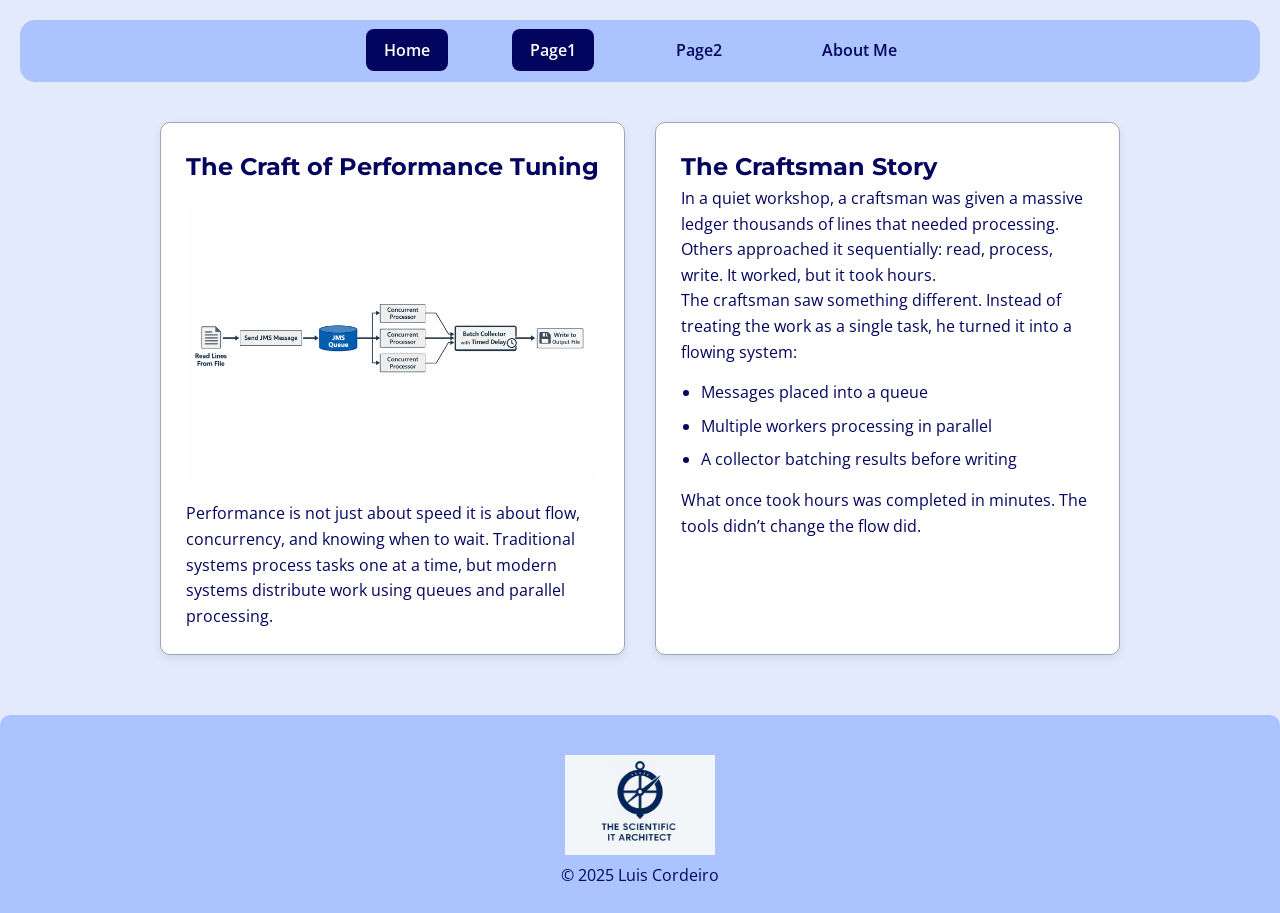
==== page1_index.html @ 40e89829 "initial commit of my local files" ====
<!DOCTYPE html>
<html lang="en">
<head>
    <meta charset="UTF-8">
    <meta name="viewport" content="width=device-width, initial-scale=1.0">
    <title>Page 1 - The craftsman of performance tuning</title>
    <link rel="stylesheet" href="page1_styles.css">
</head>
<body>

    <header>
        <nav class="top-nav">
            <a href="index.html" class="active">Home</a>
             <a href="page1_index.html" class="active">Page1</a>
             <a href="page2.html">Page2</a>
            <a href="aboutme.html">About Me</a>
        </nav>
    </header>

    <main class="content-grid">
        <section class="card" id="section1">
            <h2>The Craft of Performance Tuning</h2>
            <img src="Diagram.png" alt="JMS Processing Diagram" class="section-img">
            <p>
                Performance is not just about speed it is about flow, concurrency,
                and knowing when to wait. Traditional systems process tasks one at a time,
                but modern systems distribute work using queues and parallel processing.
            </p>
        </section>

        <section class="card" id="section2">
            <h2>The Craftsman Story</h2>
            <p>
                In a quiet workshop, a craftsman was given a massive ledger
                thousands of lines that needed processing. Others approached it
                sequentially: read, process, write. It worked, but it took hours.
            </p>
            <p>
                The craftsman saw something different. Instead of treating the work
                as a single task, he turned it into a flowing system:
            </p>
            <ul>
                <li>Messages placed into a queue</li>
                <li>Multiple workers processing in parallel</li>
                <li>A collector batching results before writing</li>
            </ul>
            <p>
                What once took hours was completed in minutes. The tools didn’t change
                the flow did.
            </p>
        </section>
    </main>

    <footer>
         <img src="Logo1.png" alt="Footer Image" class="footer-img">
        <p>© 2025 Luis Cordeiro</p>
    </footer>

</body>
</html>
---- page1_styles.css ----
/* IMPORT GOOGLE FONTS (must be at the very top) */
@import url('https://fonts.googleapis.com/css2?family=Montserrat:wght@400;600;700&family=Open+Sans:wght@300;400;600&display=swap');

/* RESET */
* {
    margin: 0;
    padding: 0;
    box-sizing: border-box;
}

/* BODY */
body {
    font-family: 'Open Sans', system-ui, -apple-system, sans-serif;
    line-height: 1.6;
    color: #03045E; /* Accent 1 */
    background-color: #E2EAFC; /* Primary */
}

/* HEADINGS */
h1, h2, h3 {
    font-family: 'Montserrat', sans-serif;
    color: #03045E;
}

/* NAVIGATION (matches your screenshot exactly) */
.top-nav {
    background-color: #ABC4FF; /* Secondary */
    padding: 18px 0;
    text-align: center;
    border-radius: 15px;
    margin: 20px;
}

/* NAV LINKS */
.top-nav a {
    color: #03045E;
    text-decoration: none;
    font-weight: 600;
    margin: 0 30px;
    padding: 10px 18px;
    border-radius: 8px;
    transition: all 0.25s ease;
}

/* HOVER EFFECT */
.top-nav a:hover {
    background-color: #9CA7BD; /* Accent 2 */
    color: white;
}

/* ACTIVE LINK */
.top-nav a.active {
    background-color: #03045E;
    color: white;
}

/* CONTENT GRID */
.content-grid {
    max-width: 1000px;
    margin: 0 auto;
    padding: 20px;
    display: grid;
    grid-template-columns: 1fr 1fr;
    gap: 30px;
}

/* RESPONSIVE */
@media (max-width: 850px) {
    .content-grid {
        grid-template-columns: 1fr;
    }
}

/* CARD STYLE */
.card {
    background-color: white;
    border: 1px solid #9CA7BD;
    border-radius: 10px;
    padding: 25px;
    box-shadow: 0 4px 10px rgba(0, 0, 0, 0.08);
}

/* IMAGES */
.section-img {
    max-width: 100%;
    height: auto;
    display: block;
    margin: 20px auto;
    border-radius: 8px;
}

/* LISTS */
ul {
    margin: 15px 0 15px 20px;
}

ul li {
    margin-bottom: 8px;
}

/* FOOTER */
footer {
    text-align: center;
    padding: 25px;
    background-color: #ABC4FF;
    margin-top: 40px;
    border-radius: 10px 10px 0 0;
}

.footer-img {
    max-width: 150px;
    margin-top: 15px;
}
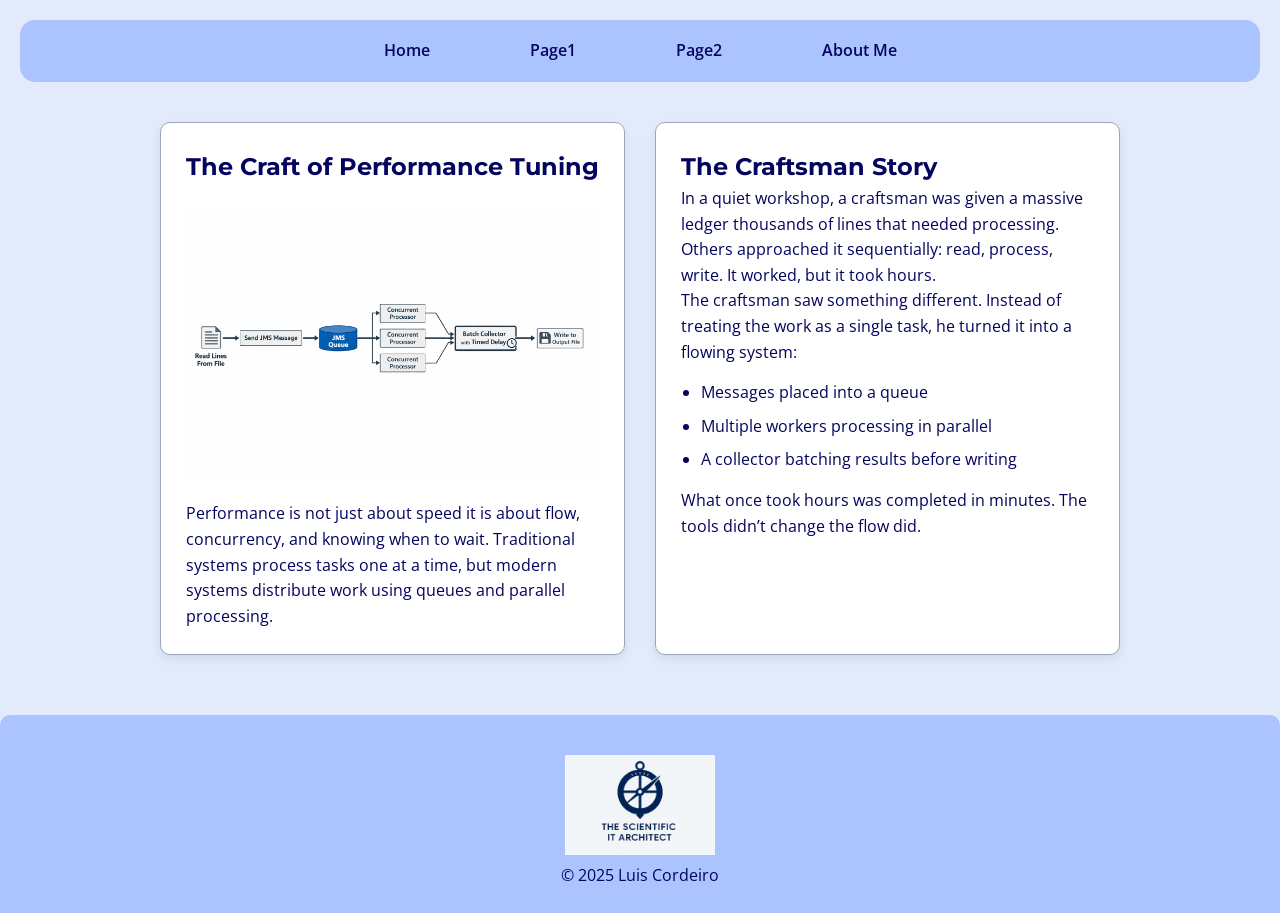
==== commit 90348506: "fixed page2 layout and navigation" ====
--- a/page1_index.html
+++ b/page1_index.html
@@ -3,15 +3,15 @@
 <head>
     <meta charset="UTF-8">
     <meta name="viewport" content="width=device-width, initial-scale=1.0">
-    <title>Page 1 - The craftsman of performance tuning</title>
+    <title>Page 2 - Luis Cordeiro's Website</title>
     <link rel="stylesheet" href="page1_styles.css">
 </head>
 <body>
 
     <header>
         <nav class="top-nav">
-            <a href="index.html" class="active">Home</a>
-             <a href="page1_index.html" class="active">Page1</a>
+            <a href="index.html">Home</a>
+             <a href="page1_index.html">Page1</a>
              <a href="page2.html">Page2</a>
             <a href="aboutme.html">About Me</a>
         </nav>
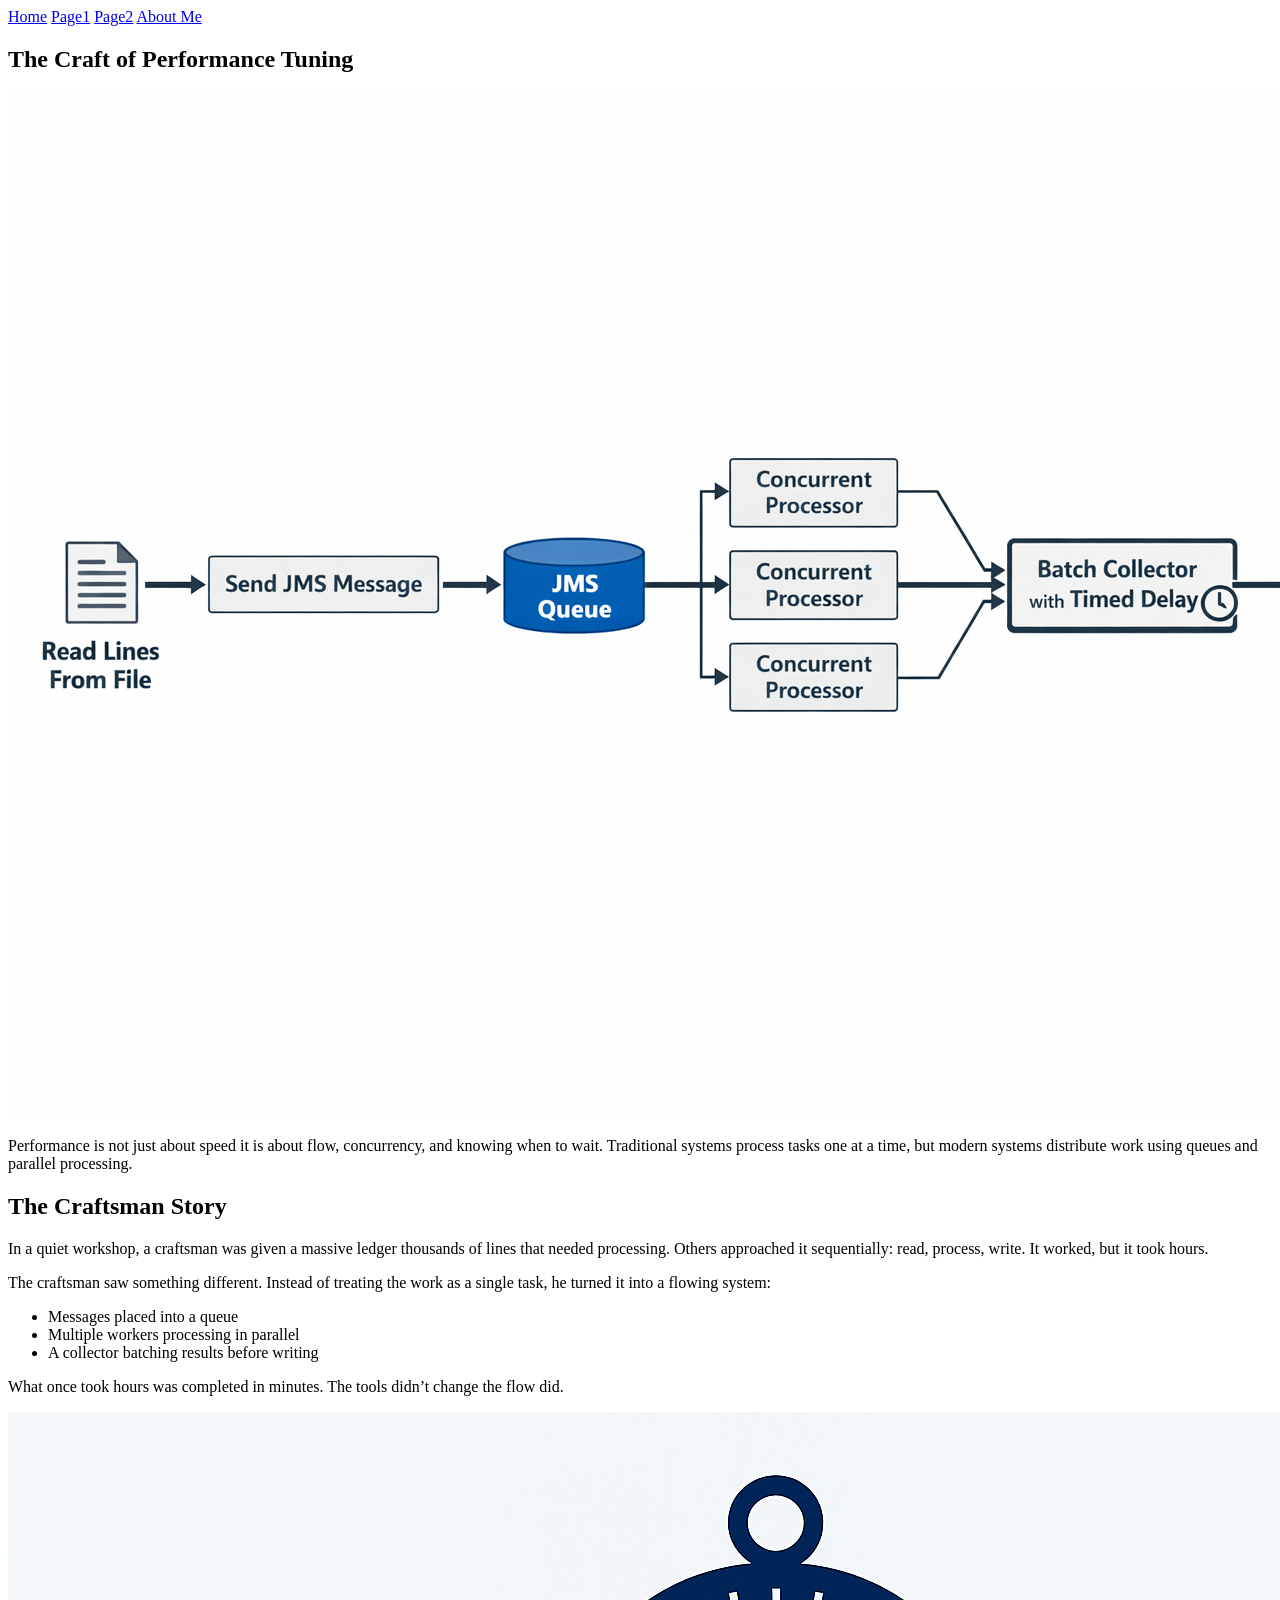
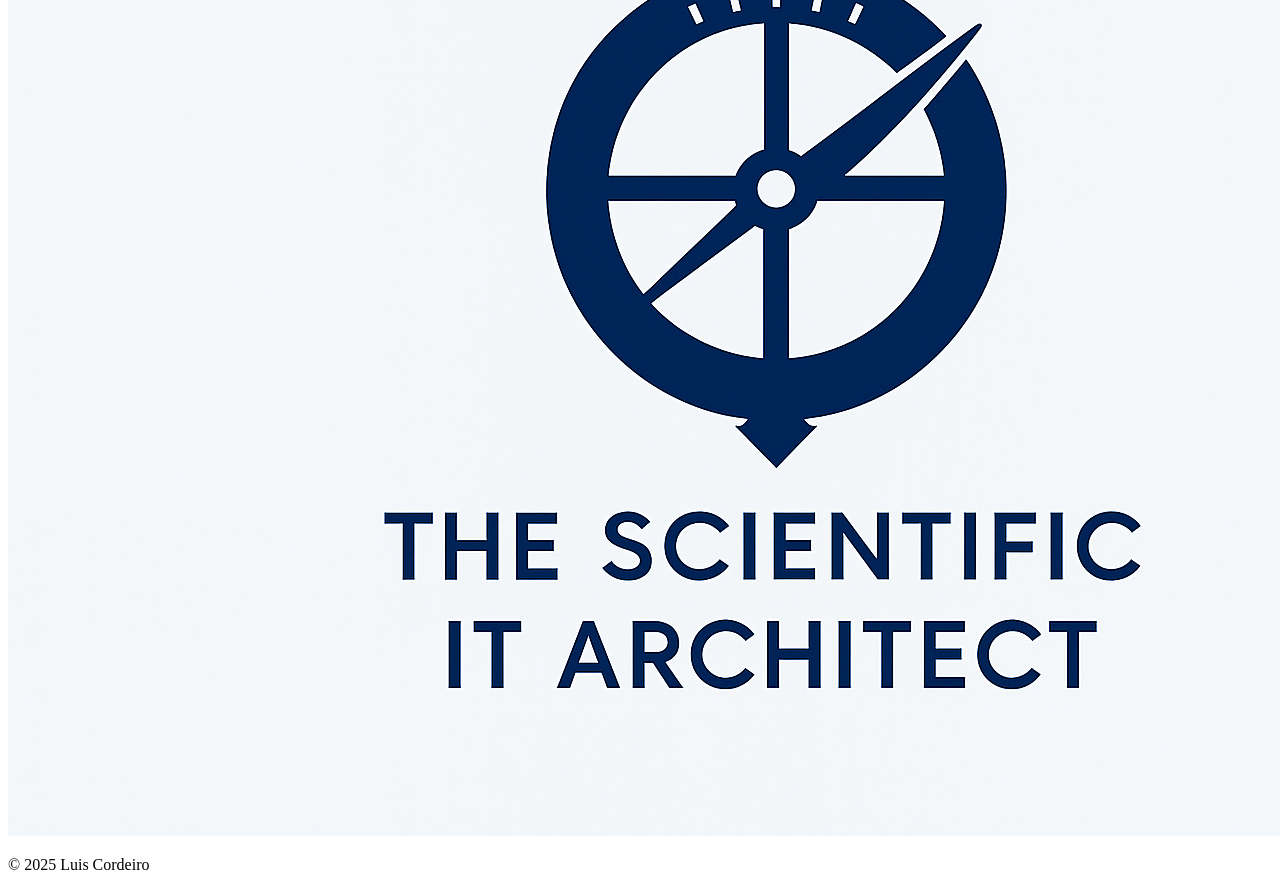
==== commit c7106abd: "changes" ====
--- a/page1_index.html
+++ b/page1_index.html
@@ -4,7 +4,7 @@
     <meta charset="UTF-8">
     <meta name="viewport" content="width=device-width, initial-scale=1.0">
     <title>Page 2 - Luis Cordeiro's Website</title>
-    <link rel="stylesheet" href="page1_styles.css">
+    <link rel="stylesheet" href="styles/style.css">
 </head>
 <body>
 
